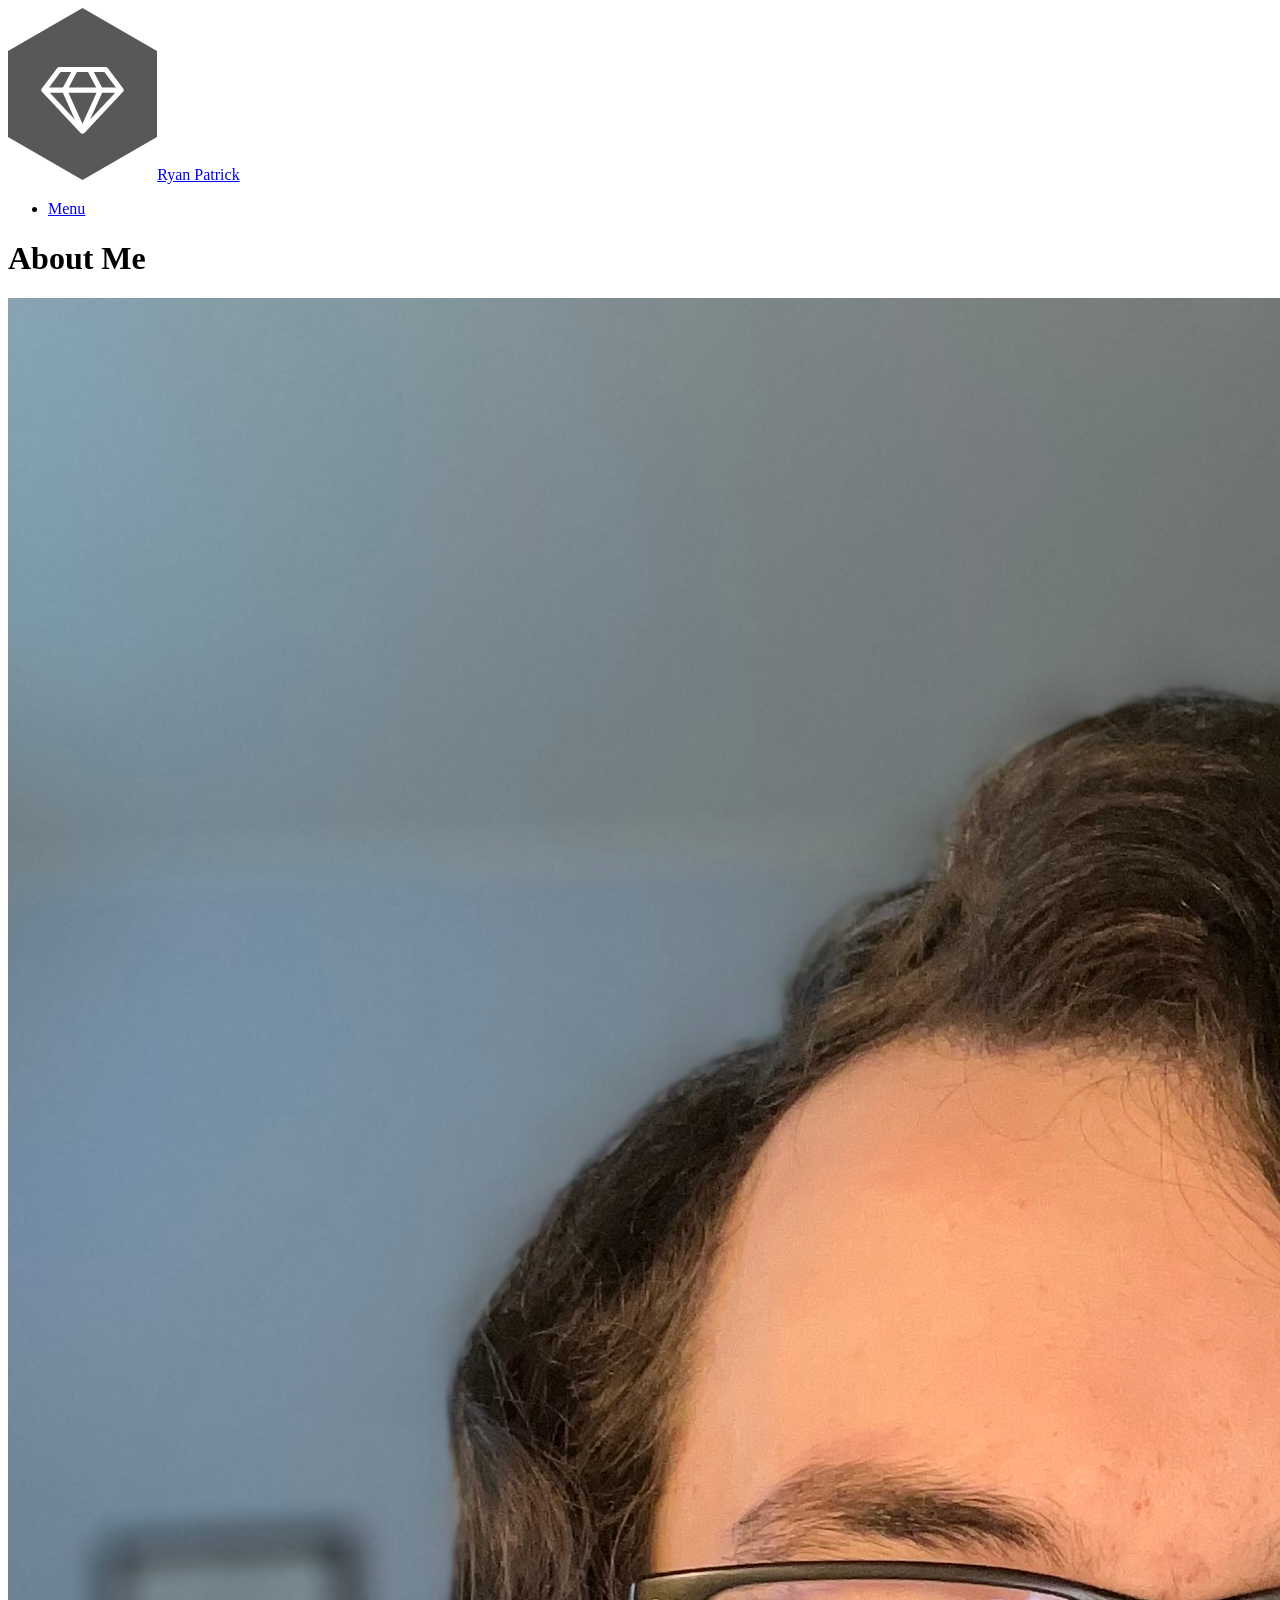
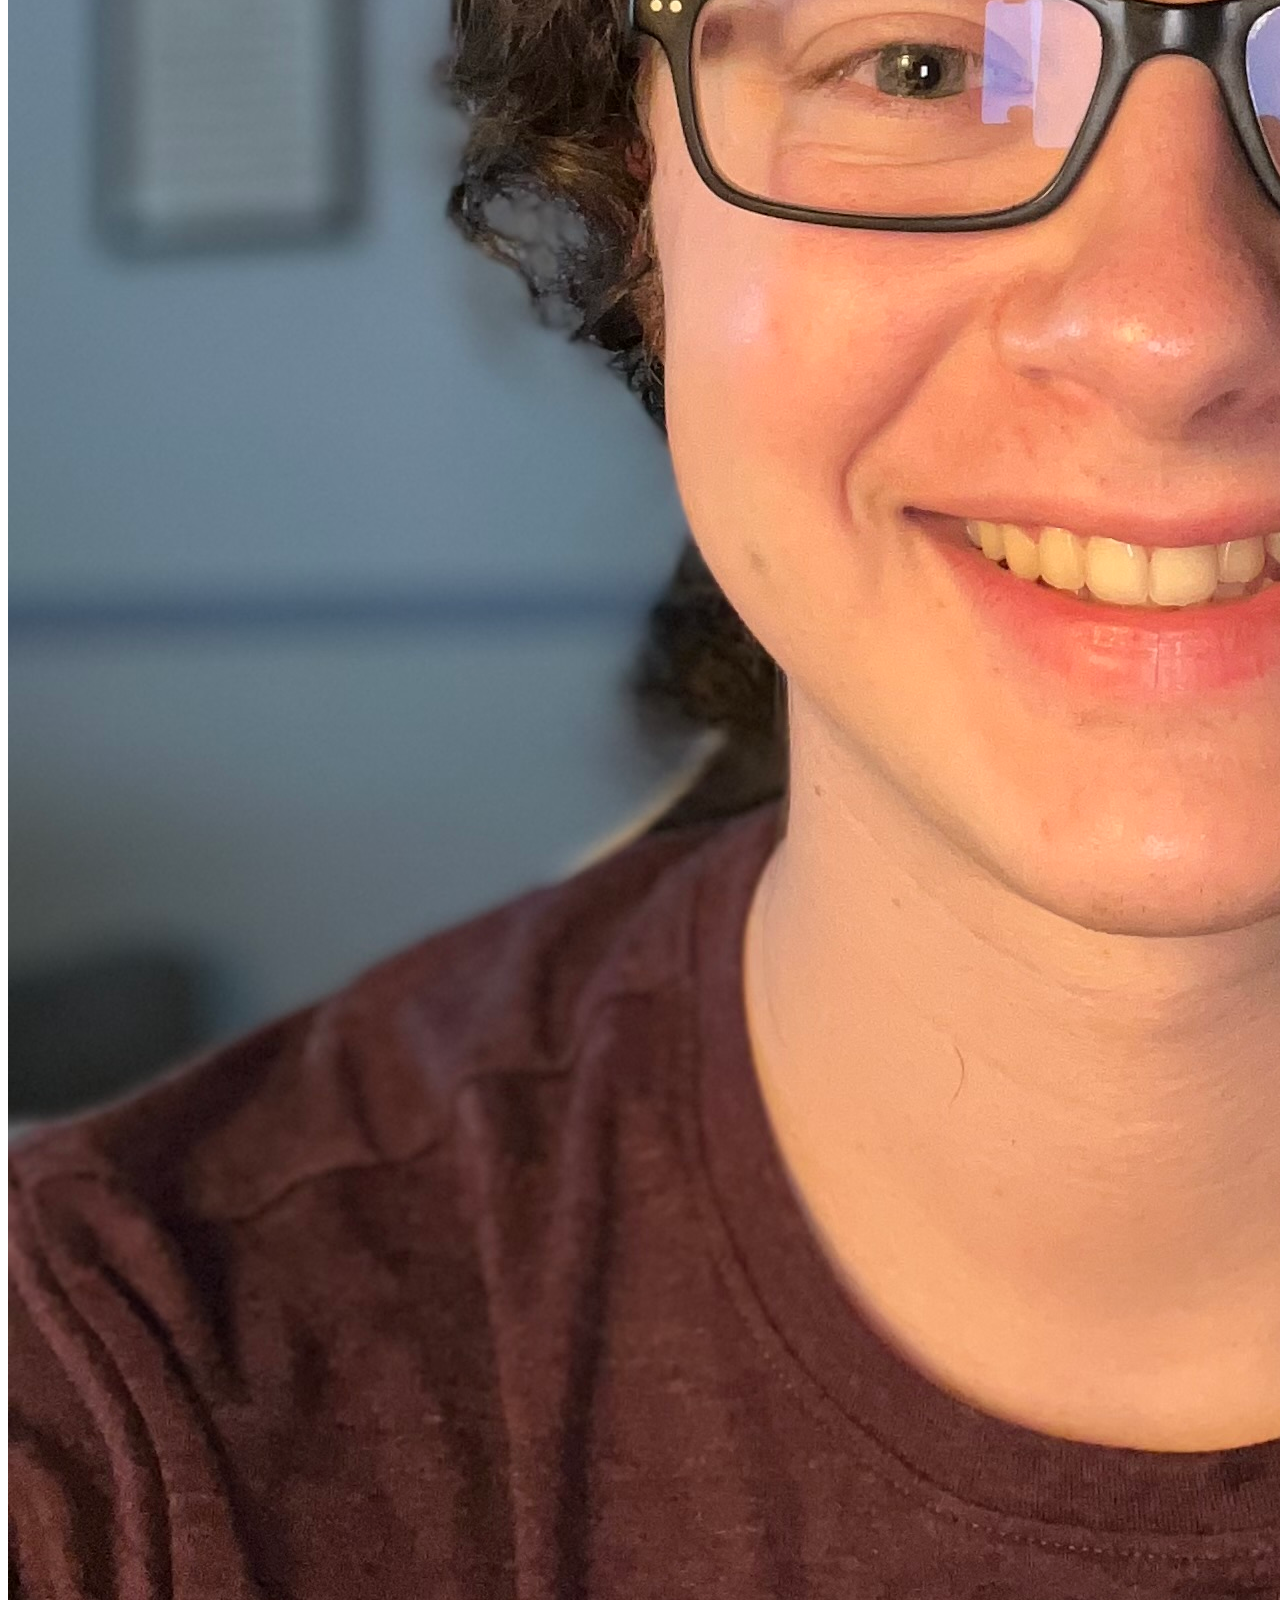
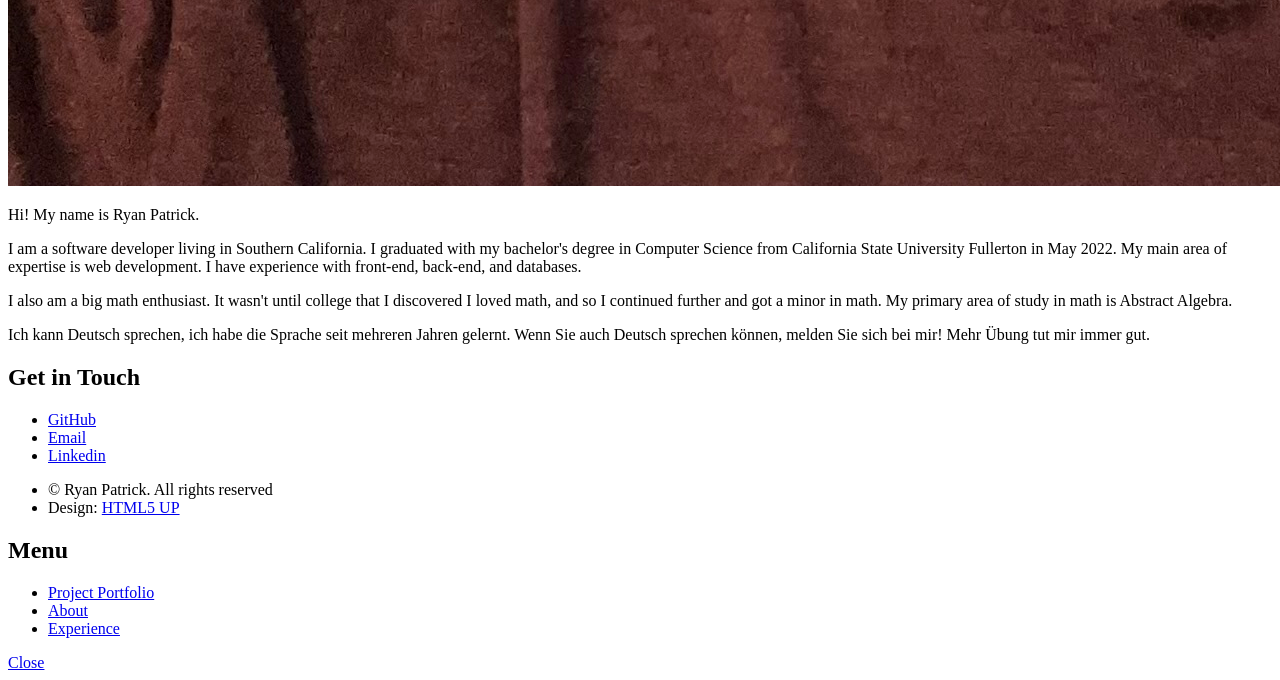
==== about.html @ 0bac7147 "Changed header and added about me and experience page." ====
<!DOCTYPE HTML>
<!--
	Phantom by HTML5 UP
	html5up.net | @ajlkn
	Free for personal and commercial use under the CCA 3.0 license (html5up.net/license)
-->
<html>
	<head>
		<title>About Section</title>
		<meta charset="utf-8" />
		<meta name="viewport" content="width=device-width, initial-scale=1, user-scalable=no" />
		<link rel="stylesheet" href="assets/css/main.css" />
		<noscript><link rel="stylesheet" href="assets/css/noscript.css" /></noscript>
	</head>
	<body class="is-preload">
		<!-- Wrapper -->
			<div id="wrapper">

				<!-- Header -->
					<header id="header">
						<div class="inner">

							<!-- Logo -->
								<a href="index.html" class="logo">
									<span class="symbol"><img src="images/logo.svg" alt="" /></span><span class="title">Ryan Patrick</span>
								</a>

							<!-- Nav -->
								<nav>
									<ul>
										<li><a href="#menu">Menu</a></li>
									</ul>
								</nav>

						</div>
					</header>

				<!-- Menu -->
                <nav id="menu">
                    <h2>Menu</h2>
                    <ul>
                        <li><a href="index.html">Project Portfolio</a></li>
                        <li><a href="about.html">About</a></li>
                        <li><a href="experience.html">Experience</a></li>
                    </ul>
                </nav>

				<!-- Main -->
					<div id="main">
						<div class="inner">
                            <h1>About Me</h1>
                            <span class="image left" style="width: 250px;"><img src="images/selfportrait.jpg" alt="" /></span>
                            <p>Hi! My name is Ryan Patrick.</p> 
                            <p>I am a software developer living in Southern California. I graduated with my bachelor's degree in Computer Science from California State University Fullerton in May 2022. 
                               My main area of expertise is web development. I have experience with front-end, back-end, and databases.
                            </p>
                            <p> 
                               I also am a big math enthusiast. It wasn't until college that I discovered I loved math, and so I continued further and got a minor in math.
                               My primary area of study in math is Abstract Algebra.
                            </p>
                            <p>
                                Ich kann Deutsch sprechen, ich habe die Sprache seit mehreren Jahren gelernt. Wenn Sie auch Deutsch sprechen können, melden Sie sich bei mir! Mehr Übung tut mir immer gut.
                            </p>
						</div>
					</div>

				<!-- Footer -->
					<footer id="footer">
						<div class="inner">
							<section>
								<h2>Get in Touch</h2>
								<ul class="icons">
									<li><a href="https://github.com/Rmoneygit" class="icon brands style2 fa-github"><span class="label">GitHub</span></a></li>
									<li><a href="mailto: ryanpatrick498@gmail.com" class="icon solid style2 fa-envelope"><span class="label">Email</span></a></li>
									<li><a href="https://www.linkedin.com/in/ryan-patrick-210254220/" class="icon brands style2 fa-linkedin"><span class="label">Linkedin</span></a></li>
								</ul>
							</section>
							<ul class="copyright">
								<li>&copy; Ryan Patrick. All rights reserved</li><li>Design: <a href="http://html5up.net">HTML5 UP</a></li>
							</ul>
						</div>
					</footer>

			</div>

		<!-- Scripts -->
			<script src="assets/js/jquery.min.js"></script>
			<script src="assets/js/browser.min.js"></script>
			<script src="assets/js/breakpoints.min.js"></script>
			<script src="assets/js/util.js"></script>
			<script src="assets/js/main.js"></script>

	</body>
</html>
---- assets/css/main.css ----
@import url(fontawesome-all.min.css);
@import url("https://fonts.googleapis.com/css?family=Source+Sans+Pro:300,700,900");

/*
	Phantom by HTML5 UP
	html5up.net | @ajlkn
	Free for personal and commercial use under the CCA 3.0 license (html5up.net/license)
*/

html, body, div, span, applet, object,
iframe, h1, h2, h3, h4, h5, h6, p, blockquote,
pre, a, abbr, acronym, address, big, cite,
code, del, dfn, em, img, ins, kbd, q, s, samp,
small, strike, strong, sub, sup, tt, var, b,
u, i, center, dl, dt, dd, ol, ul, li, fieldset,
form, label, legend, table, caption, tbody,
tfoot, thead, tr, th, td, article, aside,
canvas, details, embed, figure, figcaption,
footer, header, hgroup, menu, nav, output, ruby,
section, summary, time, mark, audio, video {
	margin: 0;
	padding: 0;
	border: 0;
	font-size: 100%;
	font: inherit;
	vertical-align: baseline;}

article, aside, details, figcaption, figure,
footer, header, hgroup, menu, nav, section {
	display: block;}

body {
	line-height: 1;
}

ol, ul {
	list-style: none;
}

blockquote, q {
	quotes: none;
}

	blockquote:before, blockquote:after, q:before, q:after {
		content: '';
		content: none;
	}

table {
	border-collapse: collapse;
	border-spacing: 0;
}

body {
	-webkit-text-size-adjust: none;
}

mark {
	background-color: transparent;
	color: inherit;
}

input::-moz-focus-inner {
	border: 0;
	padding: 0;
}

input, select, textarea {
	-moz-appearance: none;
	-webkit-appearance: none;
	-ms-appearance: none;
	appearance: none;
}

/* Basic */

	@-ms-viewport {
		width: device-width;
	}

	body {
		-ms-overflow-style: scrollbar;
	}

	@media screen and (max-width: 480px) {

		html, body {
			min-width: 320px;
		}

	}

	html {
		box-sizing: border-box;
	}

	*, *:before, *:after {
		box-sizing: inherit;
	}

	body {
		background: #ffffff;
	}

		body.is-preload *, body.is-preload *:before, body.is-preload *:after {
			-moz-animation: none !important;
			-webkit-animation: none !important;
			-ms-animation: none !important;
			animation: none !important;
			-moz-transition: none !important;
			-webkit-transition: none !important;
			-ms-transition: none !important;
			transition: none !important;
		}

/* Type */

	body, input, select, textarea {
		color: #585858;
		font-family: "Source Sans Pro", Helvetica, sans-serif;
		font-size: 16pt;
		font-weight: 300;
		line-height: 1.75;
	}

		@media screen and (max-width: 1680px) {

			body, input, select, textarea {
				font-size: 14pt;
			}

		}

		@media screen and (max-width: 1280px) {

			body, input, select, textarea {
				font-size: 12pt;
			}

		}

	a {
		-moz-transition: border-bottom-color 0.2s ease, color 0.2s ease;
		-webkit-transition: border-bottom-color 0.2s ease, color 0.2s ease;
		-ms-transition: border-bottom-color 0.2s ease, color 0.2s ease;
		transition: border-bottom-color 0.2s ease, color 0.2s ease;
		text-decoration: none;
		color: #585858;
		border-bottom: dotted 1px rgba(88, 88, 88, 0.5);
	}

		a:hover {
			border-bottom-color: transparent;
			color: #f2849e !important;
		}

	strong, b {
		font-weight: 900;
	}

	em, i {
		font-style: italic;
	}

	p {
		margin: 0 0 2em 0;
	}

	h1 {
		font-size: 2.75em;
		font-weight: 700;
		line-height: 1.3;
		margin: 0 0 1em 0;
		letter-spacing: -0.035em;
	}

		h1 a {
			color: inherit;
		}

		@media screen and (max-width: 736px) {

			h1 {
				font-size: 2em;
				margin: 0 0 1em 0;
			}

		}

		@media screen and (max-width: 360px) {

			h1 {
				font-size: 1.75em;
			}

		}

	h2, h3, h4, h5, h6 {
		font-weight: 900;
		line-height: 1.5;
		margin: 0 0 2em 0;
		text-transform: uppercase;
		letter-spacing: 0.35em;
	}

		h2 a, h3 a, h4 a, h5 a, h6 a {
			color: inherit;
		}

	h2 {
		font-size: 1.1em;
	}

	h3 {
		font-size: 1em;
	}

	h4 {
		font-size: 0.8em;
	}

	h5 {
		font-size: 0.8em;
	}

	h6 {
		font-size: 0.8em;
	}

	@media screen and (max-width: 980px) {

		h1 br, h2 br, h3 br, h4 br, h5 br, h6 br {
			display: none;
		}

	}

	@media screen and (max-width: 736px) {

		h2 {
			font-size: 1em;
		}

		h3 {
			font-size: 0.8em;
		}

	}

	sub {
		font-size: 0.8em;
		position: relative;
		top: 0.5em;
	}

	sup {
		font-size: 0.8em;
		position: relative;
		top: -0.5em;
	}

	blockquote {
		border-left: solid 4px #c9c9c9;
		font-style: italic;
		margin: 0 0 2em 0;
		padding: 0.5em 0 0.5em 2em;
	}

	code {
		background: rgba(144, 144, 144, 0.075);
		border-radius: 4px;
		border: solid 1px #c9c9c9;
		font-family: "Courier New", monospace;
		font-size: 0.9em;
		margin: 0 0.25em;
		padding: 0.25em 0.65em;
	}

	pre {
		-webkit-overflow-scrolling: touch;
		font-family: "Courier New", monospace;
		font-size: 0.9em;
		margin: 0 0 2em 0;
	}

		pre code {
			display: block;
			line-height: 1.75;
			padding: 1em 1.5em;
			overflow-x: auto;
		}

	hr {
		border: 0;
		border-bottom: solid 1px #c9c9c9;
		margin: 2em 0;
	}

		hr.major {
			margin: 3em 0;
		}

	.align-left {
		text-align: left;
	}

	.align-center {
		text-align: center;
	}

	.align-right {
		text-align: right;
	}

/* Row */

	.row {
		display: flex;
		flex-wrap: wrap;
		box-sizing: border-box;
		align-items: stretch;
	}

		.row > * {
			box-sizing: border-box;
		}

		.row.gtr-uniform > * > :last-child {
			margin-bottom: 0;
		}

		.row.aln-left {
			justify-content: flex-start;
		}

		.row.aln-center {
			justify-content: center;
		}

		.row.aln-right {
			justify-content: flex-end;
		}

		.row.aln-top {
			align-items: flex-start;
		}

		.row.aln-middle {
			align-items: center;
		}

		.row.aln-bottom {
			align-items: flex-end;
		}

		.row > .imp {
			order: -1;
		}

		.row > .col-1 {
			width: 8.33333%;
		}

		.row > .off-1 {
			margin-left: 8.33333%;
		}

		.row > .col-2 {
			width: 16.66667%;
		}

		.row > .off-2 {
			margin-left: 16.66667%;
		}

		.row > .col-3 {
			width: 25%;
		}

		.row > .off-3 {
			margin-left: 25%;
		}

		.row > .col-4 {
			width: 33.33333%;
		}

		.row > .off-4 {
			margin-left: 33.33333%;
		}

		.row > .col-5 {
			width: 41.66667%;
		}

		.row > .off-5 {
			margin-left: 41.66667%;
		}

		.row > .col-6 {
			width: 50%;
		}

		.row > .off-6 {
			margin-left: 50%;
		}

		.row > .col-7 {
			width: 58.33333%;
		}

		.row > .off-7 {
			margin-left: 58.33333%;
		}

		.row > .col-8 {
			width: 66.66667%;
		}

		.row > .off-8 {
			margin-left: 66.66667%;
		}

		.row > .col-9 {
			width: 75%;
		}

		.row > .off-9 {
			margin-left: 75%;
		}

		.row > .col-10 {
			width: 83.33333%;
		}

		.row > .off-10 {
			margin-left: 83.33333%;
		}

		.row > .col-11 {
			width: 91.66667%;
		}

		.row > .off-11 {
			margin-left: 91.66667%;
		}

		.row > .col-12 {
			width: 100%;
		}

		.row > .off-12 {
			margin-left: 100%;
		}

		.row.gtr-0 {
			margin-top: 0;
			margin-left: 0em;
		}

			.row.gtr-0 > * {
				padding: 0 0 0 0em;
			}

			.row.gtr-0.gtr-uniform {
				margin-top: 0em;
			}

				.row.gtr-0.gtr-uniform > * {
					padding-top: 0em;
				}

		.row.gtr-25 {
			margin-top: 0;
			margin-left: -0.5em;
		}

			.row.gtr-25 > * {
				padding: 0 0 0 0.5em;
			}

			.row.gtr-25.gtr-uniform {
				margin-top: -0.5em;
			}

				.row.gtr-25.gtr-uniform > * {
					padding-top: 0.5em;
				}

		.row.gtr-50 {
			margin-top: 0;
			margin-left: -1em;
		}

			.row.gtr-50 > * {
				padding: 0 0 0 1em;
			}

			.row.gtr-50.gtr-uniform {
				margin-top: -1em;
			}

				.row.gtr-50.gtr-uniform > * {
					padding-top: 1em;
				}

		.row {
			margin-top: 0;
			margin-left: -2em;
		}

			.row > * {
				padding: 0 0 0 2em;
			}

			.row.gtr-uniform {
				margin-top: -2em;
			}

				.row.gtr-uniform > * {
					padding-top: 2em;
				}

		.row.gtr-150 {
			margin-top: 0;
			margin-left: -3em;
		}

			.row.gtr-150 > * {
				padding: 0 0 0 3em;
			}

			.row.gtr-150.gtr-uniform {
				margin-top: -3em;
			}

				.row.gtr-150.gtr-uniform > * {
					padding-top: 3em;
				}

		.row.gtr-200 {
			margin-top: 0;
			margin-left: -4em;
		}

			.row.gtr-200 > * {
				padding: 0 0 0 4em;
			}

			.row.gtr-200.gtr-uniform {
				margin-top: -4em;
			}

				.row.gtr-200.gtr-uniform > * {
					padding-top: 4em;
				}

		@media screen and (max-width: 1680px) {

			.row {
				display: flex;
				flex-wrap: wrap;
				box-sizing: border-box;
				align-items: stretch;
			}

				.row > * {
					box-sizing: border-box;
				}

				.row.gtr-uniform > * > :last-child {
					margin-bottom: 0;
				}

				.row.aln-left {
					justify-content: flex-start;
				}

				.row.aln-center {
					justify-content: center;
				}

				.row.aln-right {
					justify-content: flex-end;
				}

				.row.aln-top {
					align-items: flex-start;
				}

				.row.aln-middle {
					align-items: center;
				}

				.row.aln-bottom {
					align-items: flex-end;
				}

				.row > .imp-xlarge {
					order: -1;
				}

				.row > .col-1-xlarge {
					width: 8.33333%;
				}

				.row > .off-1-xlarge {
					margin-left: 8.33333%;
				}

				.row > .col-2-xlarge {
					width: 16.66667%;
				}

				.row > .off-2-xlarge {
					margin-left: 16.66667%;
				}

				.row > .col-3-xlarge {
					width: 25%;
				}

				.row > .off-3-xlarge {
					margin-left: 25%;
				}

				.row > .col-4-xlarge {
					width: 33.33333%;
				}

				.row > .off-4-xlarge {
					margin-left: 33.33333%;
				}

				.row > .col-5-xlarge {
					width: 41.66667%;
				}

				.row > .off-5-xlarge {
					margin-left: 41.66667%;
				}

				.row > .col-6-xlarge {
					width: 50%;
				}

				.row > .off-6-xlarge {
					margin-left: 50%;
				}

				.row > .col-7-xlarge {
					width: 58.33333%;
				}

				.row > .off-7-xlarge {
					margin-left: 58.33333%;
				}

				.row > .col-8-xlarge {
					width: 66.66667%;
				}

				.row > .off-8-xlarge {
					margin-left: 66.66667%;
				}

				.row > .col-9-xlarge {
					width: 75%;
				}

				.row > .off-9-xlarge {
					margin-left: 75%;
				}

				.row > .col-10-xlarge {
					width: 83.33333%;
				}

				.row > .off-10-xlarge {
					margin-left: 83.33333%;
				}

				.row > .col-11-xlarge {
					width: 91.66667%;
				}

				.row > .off-11-xlarge {
					margin-left: 91.66667%;
				}

				.row > .col-12-xlarge {
					width: 100%;
				}

				.row > .off-12-xlarge {
					margin-left: 100%;
				}

				.row.gtr-0 {
					margin-top: 0;
					margin-left: 0em;
				}

					.row.gtr-0 > * {
						padding: 0 0 0 0em;
					}

					.row.gtr-0.gtr-uniform {
						margin-top: 0em;
					}

						.row.gtr-0.gtr-uniform > * {
							padding-top: 0em;
						}

				.row.gtr-25 {
					margin-top: 0;
					margin-left: -0.5em;
				}

					.row.gtr-25 > * {
						padding: 0 0 0 0.5em;
					}

					.row.gtr-25.gtr-uniform {
						margin-top: -0.5em;
					}

						.row.gtr-25.gtr-uniform > * {
							padding-top: 0.5em;
						}

				.row.gtr-50 {
					margin-top: 0;
					margin-left: -1em;
				}

					.row.gtr-50 > * {
						padding: 0 0 0 1em;
					}

					.row.gtr-50.gtr-uniform {
						margin-top: -1em;
					}

						.row.gtr-50.gtr-uniform > * {
							padding-top: 1em;
						}

				.row {
					margin-top: 0;
					margin-left: -2em;
				}

					.row > * {
						padding: 0 0 0 2em;
					}

					.row.gtr-uniform {
						margin-top: -2em;
					}

						.row.gtr-uniform > * {
							padding-top: 2em;
						}

				.row.gtr-150 {
					margin-top: 0;
					margin-left: -3em;
				}

					.row.gtr-150 > * {
						padding: 0 0 0 3em;
					}

					.row.gtr-150.gtr-uniform {
						margin-top: -3em;
					}

						.row.gtr-150.gtr-uniform > * {
							padding-top: 3em;
						}

				.row.gtr-200 {
					margin-top: 0;
					margin-left: -4em;
				}

					.row.gtr-200 > * {
						padding: 0 0 0 4em;
					}

					.row.gtr-200.gtr-uniform {
						margin-top: -4em;
					}

						.row.gtr-200.gtr-uniform > * {
							padding-top: 4em;
						}

		}

		@media screen and (max-width: 1280px) {

			.row {
				display: flex;
				flex-wrap: wrap;
				box-sizing: border-box;
				align-items: stretch;
			}

				.row > * {
					box-sizing: border-box;
				}

				.row.gtr-uniform > * > :last-child {
					margin-bottom: 0;
				}

				.row.aln-left {
					justify-content: flex-start;
				}

				.row.aln-center {
					justify-content: center;
				}

				.row.aln-right {
					justify-content: flex-end;
				}

				.row.aln-top {
					align-items: flex-start;
				}

				.row.aln-middle {
					align-items: center;
				}

				.row.aln-bottom {
					align-items: flex-end;
				}

				.row > .imp-large {
					order: -1;
				}

				.row > .col-1-large {
					width: 8.33333%;
				}

				.row > .off-1-large {
					margin-left: 8.33333%;
				}

				.row > .col-2-large {
					width: 16.66667%;
				}

				.row > .off-2-large {
					margin-left: 16.66667%;
				}

				.row > .col-3-large {
					width: 25%;
				}

				.row > .off-3-large {
					margin-left: 25%;
				}

				.row > .col-4-large {
					width: 33.33333%;
				}

				.row > .off-4-large {
					margin-left: 33.33333%;
				}

				.row > .col-5-large {
					width: 41.66667%;
				}

				.row > .off-5-large {
					margin-left: 41.66667%;
				}

				.row > .col-6-large {
					width: 50%;
				}

				.row > .off-6-large {
					margin-left: 50%;
				}

				.row > .col-7-large {
					width: 58.33333%;
				}

				.row > .off-7-large {
					margin-left: 58.33333%;
				}

				.row > .col-8-large {
					width: 66.66667%;
				}

				.row > .off-8-large {
					margin-left: 66.66667%;
				}

				.row > .col-9-large {
					width: 75%;
				}

				.row > .off-9-large {
					margin-left: 75%;
				}

				.row > .col-10-large {
					width: 83.33333%;
				}

				.row > .off-10-large {
					margin-left: 83.33333%;
				}

				.row > .col-11-large {
					width: 91.66667%;
				}

				.row > .off-11-large {
					margin-left: 91.66667%;
				}

				.row > .col-12-large {
					width: 100%;
				}

				.row > .off-12-large {
					margin-left: 100%;
				}

				.row.gtr-0 {
					margin-top: 0;
					margin-left: 0em;
				}

					.row.gtr-0 > * {
						padding: 0 0 0 0em;
					}

					.row.gtr-0.gtr-uniform {
						margin-top: 0em;
					}

						.row.gtr-0.gtr-uniform > * {
							padding-top: 0em;
						}

				.row.gtr-25 {
					margin-top: 0;
					margin-left: -0.5em;
				}

					.row.gtr-25 > * {
						padding: 0 0 0 0.5em;
					}

					.row.gtr-25.gtr-uniform {
						margin-top: -0.5em;
					}

						.row.gtr-25.gtr-uniform > * {
							padding-top: 0.5em;
						}

				.row.gtr-50 {
					margin-top: 0;
					margin-left: -1em;
				}

					.row.gtr-50 > * {
						padding: 0 0 0 1em;
					}

					.row.gtr-50.gtr-uniform {
						margin-top: -1em;
					}

						.row.gtr-50.gtr-uniform > * {
							padding-top: 1em;
						}

				.row {
					margin-top: 0;
					margin-left: -2em;
				}

					.row > * {
						padding: 0 0 0 2em;
					}

					.row.gtr-uniform {
						margin-top: -2em;
					}

						.row.gtr-uniform > * {
							padding-top: 2em;
						}

				.row.gtr-150 {
					margin-top: 0;
					margin-left: -3em;
				}

					.row.gtr-150 > * {
						padding: 0 0 0 3em;
					}

					.row.gtr-150.gtr-uniform {
						margin-top: -3em;
					}

						.row.gtr-150.gtr-uniform > * {
							padding-top: 3em;
						}

				.row.gtr-200 {
					margin-top: 0;
					margin-left: -4em;
				}

					.row.gtr-200 > * {
						padding: 0 0 0 4em;
					}

					.row.gtr-200.gtr-uniform {
						margin-top: -4em;
					}

						.row.gtr-200.gtr-uniform > * {
							padding-top: 4em;
						}

		}

		@media screen and (max-width: 980px) {

			.row {
				display: flex;
				flex-wrap: wrap;
				box-sizing: border-box;
				align-items: stretch;
			}

				.row > * {
					box-sizing: border-box;
				}

				.row.gtr-uniform > * > :last-child {
					margin-bottom: 0;
				}

				.row.aln-left {
					justify-content: flex-start;
				}

				.row.aln-center {
					justify-content: center;
				}

				.row.aln-right {
					justify-content: flex-end;
				}

				.row.aln-top {
					align-items: flex-start;
				}

				.row.aln-middle {
					align-items: center;
				}

				.row.aln-bottom {
					align-items: flex-end;
				}

				.row > .imp-medium {
					order: -1;
				}

				.row > .col-1-medium {
					width: 8.33333%;
				}

				.row > .off-1-medium {
					margin-left: 8.33333%;
				}

				.row > .col-2-medium {
					width: 16.66667%;
				}

				.row > .off-2-medium {
					margin-left: 16.66667%;
				}

				.row > .col-3-medium {
					width: 25%;
				}

				.row > .off-3-medium {
					margin-left: 25%;
				}

				.row > .col-4-medium {
					width: 33.33333%;
				}

				.row > .off-4-medium {
					margin-left: 33.33333%;
				}

				.row > .col-5-medium {
					width: 41.66667%;
				}

				.row > .off-5-medium {
					margin-left: 41.66667%;
				}

				.row > .col-6-medium {
					width: 50%;
				}

				.row > .off-6-medium {
					margin-left: 50%;
				}

				.row > .col-7-medium {
					width: 58.33333%;
				}

				.row > .off-7-medium {
					margin-left: 58.33333%;
				}

				.row > .col-8-medium {
					width: 66.66667%;
				}

				.row > .off-8-medium {
					margin-left: 66.66667%;
				}

				.row > .col-9-medium {
					width: 75%;
				}

				.row > .off-9-medium {
					margin-left: 75%;
				}

				.row > .col-10-medium {
					width: 83.33333%;
				}

				.row > .off-10-medium {
					margin-left: 83.33333%;
				}

				.row > .col-11-medium {
					width: 91.66667%;
				}

				.row > .off-11-medium {
					margin-left: 91.66667%;
				}

				.row > .col-12-medium {
					width: 100%;
				}

				.row > .off-12-medium {
					margin-left: 100%;
				}

				.row.gtr-0 {
					margin-top: 0;
					margin-left: 0em;
				}

					.row.gtr-0 > * {
						padding: 0 0 0 0em;
					}

					.row.gtr-0.gtr-uniform {
						margin-top: 0em;
					}

						.row.gtr-0.gtr-uniform > * {
							padding-top: 0em;
						}

				.row.gtr-25 {
					margin-top: 0;
					margin-left: -0.375em;
				}

					.row.gtr-25 > * {
						padding: 0 0 0 0.375em;
					}

					.row.gtr-25.gtr-uniform {
						margin-top: -0.375em;
					}

						.row.gtr-25.gtr-uniform > * {
							padding-top: 0.375em;
						}

				.row.gtr-50 {
					margin-top: 0;
					margin-left: -0.75em;
				}

					.row.gtr-50 > * {
						padding: 0 0 0 0.75em;
					}

					.row.gtr-50.gtr-uniform {
						margin-top: -0.75em;
					}

						.row.gtr-50.gtr-uniform > * {
							padding-top: 0.75em;
						}

				.row {
					margin-top: 0;
					margin-left: -1.5em;
				}

					.row > * {
						padding: 0 0 0 1.5em;
					}

					.row.gtr-uniform {
						margin-top: -1.5em;
					}

						.row.gtr-uniform > * {
							padding-top: 1.5em;
						}

				.row.gtr-150 {
					margin-top: 0;
					margin-left: -2.25em;
				}

					.row.gtr-150 > * {
						padding: 0 0 0 2.25em;
					}

					.row.gtr-150.gtr-uniform {
						margin-top: -2.25em;
					}

						.row.gtr-150.gtr-uniform > * {
							padding-top: 2.25em;
						}

				.row.gtr-200 {
					margin-top: 0;
					margin-left: -3em;
				}

					.row.gtr-200 > * {
						padding: 0 0 0 3em;
					}

					.row.gtr-200.gtr-uniform {
						margin-top: -3em;
					}

						.row.gtr-200.gtr-uniform > * {
							padding-top: 3em;
						}

		}

		@media screen and (max-width: 736px) {

			.row {
				display: flex;
				flex-wrap: wrap;
				box-sizing: border-box;
				align-items: stretch;
			}

				.row > * {
					box-sizing: border-box;
				}

				.row.gtr-uniform > * > :last-child {
					margin-bottom: 0;
				}

				.row.aln-left {
					justify-content: flex-start;
				}

				.row.aln-center {
					justify-content: center;
				}

				.row.aln-right {
					justify-content: flex-end;
				}

				.row.aln-top {
					align-items: flex-start;
				}

				.row.aln-middle {
					align-items: center;
				}

				.row.aln-bottom {
					align-items: flex-end;
				}

				.row > .imp-small {
					order: -1;
				}

				.row > .col-1-small {
					width: 8.33333%;
				}

				.row > .off-1-small {
					margin-left: 8.33333%;
				}

				.row > .col-2-small {
					width: 16.66667%;
				}

				.row > .off-2-small {
					margin-left: 16.66667%;
				}

				.row > .col-3-small {
					width: 25%;
				}

				.row > .off-3-small {
					margin-left: 25%;
				}

				.row > .col-4-small {
					width: 33.33333%;
				}

				.row > .off-4-small {
					margin-left: 33.33333%;
				}

				.row > .col-5-small {
					width: 41.66667%;
				}

				.row > .off-5-small {
					margin-left: 41.66667%;
				}

				.row > .col-6-small {
					width: 50%;
				}

				.row > .off-6-small {
					margin-left: 50%;
				}

				.row > .col-7-small {
					width: 58.33333%;
				}

				.row > .off-7-small {
					margin-left: 58.33333%;
				}

				.row > .col-8-small {
					width: 66.66667%;
				}

				.row > .off-8-small {
					margin-left: 66.66667%;
				}

				.row > .col-9-small {
					width: 75%;
				}

				.row > .off-9-small {
					margin-left: 75%;
				}

				.row > .col-10-small {
					width: 83.33333%;
				}

				.row > .off-10-small {
					margin-left: 83.33333%;
				}

				.row > .col-11-small {
					width: 91.66667%;
				}

				.row > .off-11-small {
					margin-left: 91.66667%;
				}

				.row > .col-12-small {
					width: 100%;
				}

				.row > .off-12-small {
					margin-left: 100%;
				}

				.row.gtr-0 {
					margin-top: 0;
					margin-left: 0em;
				}

					.row.gtr-0 > * {
						padding: 0 0 0 0em;
					}

					.row.gtr-0.gtr-uniform {
						margin-top: 0em;
					}

						.row.gtr-0.gtr-uniform > * {
							padding-top: 0em;
						}

				.row.gtr-25 {
					margin-top: 0;
					margin-left: -0.25em;
				}

					.row.gtr-25 > * {
						padding: 0 0 0 0.25em;
					}

					.row.gtr-25.gtr-uniform {
						margin-top: -0.25em;
					}

						.row.gtr-25.gtr-uniform > * {
							padding-top: 0.25em;
						}

				.row.gtr-50 {
					margin-top: 0;
					margin-left: -0.5em;
				}

					.row.gtr-50 > * {
						padding: 0 0 0 0.5em;
					}

					.row.gtr-50.gtr-uniform {
						margin-top: -0.5em;
					}

						.row.gtr-50.gtr-uniform > * {
							padding-top: 0.5em;
						}

				.row {
					margin-top: 0;
					margin-left: -1em;
				}

					.row > * {
						padding: 0 0 0 1em;
					}

					.row.gtr-uniform {
						margin-top: -1em;
					}

						.row.gtr-uniform > * {
							padding-top: 1em;
						}

				.row.gtr-150 {
					margin-top: 0;
					margin-left: -1.5em;
				}

					.row.gtr-150 > * {
						padding: 0 0 0 1.5em;
					}

					.row.gtr-150.gtr-uniform {
						margin-top: -1.5em;
					}

						.row.gtr-150.gtr-uniform > * {
							padding-top: 1.5em;
						}

				.row.gtr-200 {
					margin-top: 0;
					margin-left: -2em;
				}

					.row.gtr-200 > * {
						padding: 0 0 0 2em;
					}

					.row.gtr-200.gtr-uniform {
						margin-top: -2em;
					}

						.row.gtr-200.gtr-uniform > * {
							padding-top: 2em;
						}

		}

		@media screen and (max-width: 480px) {

			.row {
				display: flex;
				flex-wrap: wrap;
				box-sizing: border-box;
				align-items: stretch;
			}

				.row > * {
					box-sizing: border-box;
				}

				.row.gtr-uniform > * > :last-child {
					margin-bottom: 0;
				}

				.row.aln-left {
					justify-content: flex-start;
				}

				.row.aln-center {
					justify-content: center;
				}

				.row.aln-right {
					justify-content: flex-end;
				}

				.row.aln-top {
					align-items: flex-start;
				}

				.row.aln-middle {
					align-items: center;
				}

				.row.aln-bottom {
					align-items: flex-end;
				}

				.row > .imp-xsmall {
					order: -1;
				}

				.row > .col-1-xsmall {
					width: 8.33333%;
				}

				.row > .off-1-xsmall {
					margin-left: 8.33333%;
				}

				.row > .col-2-xsmall {
					width: 16.66667%;
				}

				.row > .off-2-xsmall {
					margin-left: 16.66667%;
				}

				.row > .col-3-xsmall {
					width: 25%;
				}

				.row > .off-3-xsmall {
					margin-left: 25%;
				}

				.row > .col-4-xsmall {
					width: 33.33333%;
				}

				.row > .off-4-xsmall {
					margin-left: 33.33333%;
				}

				.row > .col-5-xsmall {
					width: 41.66667%;
				}

				.row > .off-5-xsmall {
					margin-left: 41.66667%;
				}

				.row > .col-6-xsmall {
					width: 50%;
				}

				.row > .off-6-xsmall {
					margin-left: 50%;
				}

				.row > .col-7-xsmall {
					width: 58.33333%;
				}

				.row > .off-7-xsmall {
					margin-left: 58.33333%;
				}

				.row > .col-8-xsmall {
					width: 66.66667%;
				}

				.row > .off-8-xsmall {
					margin-left: 66.66667%;
				}

				.row > .col-9-xsmall {
					width: 75%;
				}

				.row > .off-9-xsmall {
					margin-left: 75%;
				}

				.row > .col-10-xsmall {
					width: 83.33333%;
				}

				.row > .off-10-xsmall {
					margin-left: 83.33333%;
				}

				.row > .col-11-xsmall {
					width: 91.66667%;
				}

				.row > .off-11-xsmall {
					margin-left: 91.66667%;
				}

				.row > .col-12-xsmall {
					width: 100%;
				}

				.row > .off-12-xsmall {
					margin-left: 100%;
				}

				.row.gtr-0 {
					margin-top: 0;
					margin-left: 0em;
				}

					.row.gtr-0 > * {
						padding: 0 0 0 0em;
					}

					.row.gtr-0.gtr-uniform {
						margin-top: 0em;
					}

						.row.gtr-0.gtr-uniform > * {
							padding-top: 0em;
						}

				.row.gtr-25 {
					margin-top: 0;
					margin-left: -0.25em;
				}

					.row.gtr-25 > * {
						padding: 0 0 0 0.25em;
					}

					.row.gtr-25.gtr-uniform {
						margin-top: -0.25em;
					}

						.row.gtr-25.gtr-uniform > * {
							padding-top: 0.25em;
						}

				.row.gtr-50 {
					margin-top: 0;
					margin-left: -0.5em;
				}

					.row.gtr-50 > * {
						padding: 0 0 0 0.5em;
					}

					.row.gtr-50.gtr-uniform {
						margin-top: -0.5em;
					}

						.row.gtr-50.gtr-uniform > * {
							padding-top: 0.5em;
						}

				.row {
					margin-top: 0;
					margin-left: -1em;
				}

					.row > * {
						padding: 0 0 0 1em;
					}

					.row.gtr-uniform {
						margin-top: -1em;
					}

						.row.gtr-uniform > * {
							padding-top: 1em;
						}

				.row.gtr-150 {
					margin-top: 0;
					margin-left: -1.5em;
				}

					.row.gtr-150 > * {
						padding: 0 0 0 1.5em;
					}

					.row.gtr-150.gtr-uniform {
						margin-top: -1.5em;
					}

						.row.gtr-150.gtr-uniform > * {
							padding-top: 1.5em;
						}

				.row.gtr-200 {
					margin-top: 0;
					margin-left: -2em;
				}

					.row.gtr-200 > * {
						padding: 0 0 0 2em;
					}

					.row.gtr-200.gtr-uniform {
						margin-top: -2em;
					}

						.row.gtr-200.gtr-uniform > * {
							padding-top: 2em;
						}

		}

/* Section/Article */

	section.special, article.special {
		text-align: center;
	}

	header p {
		margin-top: -1em;
	}

	@media screen and (max-width: 736px) {

		header p {
			margin-top: 0;
		}

	}

/* Icon */

	.icon {
		text-decoration: none;
		border-bottom: none;
		position: relative;
	}

		.icon:before {
			-moz-osx-font-smoothing: grayscale;
			-webkit-font-smoothing: antialiased;
			display: inline-block;
			font-style: normal;
			font-variant: normal;
			text-rendering: auto;
			line-height: 1;
			text-transform: none !important;
			font-family: 'Font Awesome 5 Free';
			font-weight: 400;
		}

		.icon > .label {
			display: none;
		}

		.icon:before {
			line-height: inherit;
		}

		.icon.solid:before {
			font-weight: 900;
		}

		.icon.brands:before {
			font-family: 'Font Awesome 5 Brands';
		}

		.icon.style2 {
			-moz-transition: background-color 0.2s ease-in-out, color 0.2s ease-in-out, border-color 0.2s ease-in-out;
			-webkit-transition: background-color 0.2s ease-in-out, color 0.2s ease-in-out, border-color 0.2s ease-in-out;
			-ms-transition: background-color 0.2s ease-in-out, color 0.2s ease-in-out, border-color 0.2s ease-in-out;
			transition: background-color 0.2s ease-in-out, color 0.2s ease-in-out, border-color 0.2s ease-in-out;
			background-color: transparent;
			border: solid 1px #c9c9c9;
			border-radius: 4px;
			width: 2.65em;
			height: 2.65em;
			display: inline-block;
			text-align: center;
			line-height: 2.65em;
			color: inherit;
		}

			.icon.style2:before {
				font-size: 1.1em;
			}

			.icon.style2:hover {
				color: #f2849e;
				border-color: #f2849e;
			}

			.icon.style2:active {
				background-color: rgba(242, 132, 158, 0.1);
			}

/* List */

	ol {
		list-style: decimal;
		margin: 0 0 2em 0;
		padding-left: 1.25em;
	}

		ol li {
			padding-left: 0.25em;
		}

	ul {
		list-style: disc;
		margin: 0 0 2em 0;
		padding-left: 1em;
	}

		ul li {
			padding-left: 0.5em;
		}

		ul.alt {
			list-style: none;
			padding-left: 0;
		}

			ul.alt li {
				border-top: solid 1px #c9c9c9;
				padding: 0.5em 0;
			}

				ul.alt li:first-child {
					border-top: 0;
					padding-top: 0;
				}

	dl {
		margin: 0 0 2em 0;
	}

		dl dt {
			display: block;
			font-weight: 900;
			margin: 0 0 1em 0;
		}

		dl dd {
			margin-left: 2em;
		}

/* Actions */

	ul.actions {
		display: -moz-flex;
		display: -webkit-flex;
		display: -ms-flex;
		display: flex;
		cursor: default;
		list-style: none;
		margin-left: -1em;
		padding-left: 0;
	}

		ul.actions li {
			padding: 0 0 0 1em;
			vertical-align: middle;
		}

		ul.actions.special {
			-moz-justify-content: center;
			-webkit-justify-content: center;
			-ms-justify-content: center;
			justify-content: center;
			width: 100%;
			margin-left: 0;
		}

			ul.actions.special li:first-child {
				padding-left: 0;
			}

		ul.actions.stacked {
			-moz-flex-direction: column;
			-webkit-flex-direction: column;
			-ms-flex-direction: column;
			flex-direction: column;
			margin-left: 0;
		}

			ul.actions.stacked li {
				padding: 1.3em 0 0 0;
			}

				ul.actions.stacked li:first-child {
					padding-top: 0;
				}

		ul.actions.fit {
			width: calc(100% + 1em);
		}

			ul.actions.fit li {
				-moz-flex-grow: 1;
				-webkit-flex-grow: 1;
				-ms-flex-grow: 1;
				flex-grow: 1;
				-moz-flex-shrink: 1;
				-webkit-flex-shrink: 1;
				-ms-flex-shrink: 1;
				flex-shrink: 1;
				width: 100%;
			}

				ul.actions.fit li > * {
					width: 100%;
				}

			ul.actions.fit.stacked {
				width: 100%;
			}

		@media screen and (max-width: 480px) {

			ul.actions:not(.fixed) {
				-moz-flex-direction: column;
				-webkit-flex-direction: column;
				-ms-flex-direction: column;
				flex-direction: column;
				margin-left: 0;
				width: 100% !important;
			}

				ul.actions:not(.fixed) li {
					-moz-flex-grow: 1;
					-webkit-flex-grow: 1;
					-ms-flex-grow: 1;
					flex-grow: 1;
					-moz-flex-shrink: 1;
					-webkit-flex-shrink: 1;
					-ms-flex-shrink: 1;
					flex-shrink: 1;
					padding: 1em 0 0 0;
					text-align: center;
					width: 100%;
				}

					ul.actions:not(.fixed) li > * {
						width: 100%;
					}

					ul.actions:not(.fixed) li:first-child {
						padding-top: 0;
					}

					ul.actions:not(.fixed) li input[type="submit"],
					ul.actions:not(.fixed) li input[type="reset"],
					ul.actions:not(.fixed) li input[type="button"],
					ul.actions:not(.fixed) li button,
					ul.actions:not(.fixed) li .button {
						width: 100%;
					}

						ul.actions:not(.fixed) li input[type="submit"].icon:before,
						ul.actions:not(.fixed) li input[type="reset"].icon:before,
						ul.actions:not(.fixed) li input[type="button"].icon:before,
						ul.actions:not(.fixed) li button.icon:before,
						ul.actions:not(.fixed) li .button.icon:before {
							margin-left: -0.5rem;
						}

		}

/* Icons */

	ul.icons {
		cursor: default;
		list-style: none;
		padding-left: 0;
		margin: -1em 0 2em -1em;
	}

		ul.icons li {
			display: inline-block;
			padding: 1em 0 0 1em;
		}

/* Form */

	form {
		margin: 0 0 2em 0;
		overflow-x: hidden;
	}

		form > :last-child {
			margin-bottom: 0;
		}

		form > .fields {
			display: -moz-flex;
			display: -webkit-flex;
			display: -ms-flex;
			display: flex;
			-moz-flex-wrap: wrap;
			-webkit-flex-wrap: wrap;
			-ms-flex-wrap: wrap;
			flex-wrap: wrap;
			width: calc(100% + 3em);
			margin: -1.5em 0 2em -1.5em;
		}

			form > .fields > .field {
				-moz-flex-grow: 0;
				-webkit-flex-grow: 0;
				-ms-flex-grow: 0;
				flex-grow: 0;
				-moz-flex-shrink: 0;
				-webkit-flex-shrink: 0;
				-ms-flex-shrink: 0;
				flex-shrink: 0;
				padding: 1.5em 0 0 1.5em;
				width: calc(100% - 1.5em);
			}

				form > .fields > .field.half {
					width: calc(50% - 0.75em);
				}

				form > .fields > .field.third {
					width: calc(100%/3 - 0.5em);
				}

				form > .fields > .field.quarter {
					width: calc(25% - 0.375em);
				}

		@media screen and (max-width: 480px) {

			form > .fields {
				width: calc(100% + 3em);
				margin: -1.5em 0 2em -1.5em;
			}

				form > .fields > .field {
					padding: 1.5em 0 0 1.5em;
					width: calc(100% - 1.5em);
				}

					form > .fields > .field.half {
						width: calc(100% - 1.5em);
					}

					form > .fields > .field.third {
						width: calc(100% - 1.5em);
					}

					form > .fields > .field.quarter {
						width: calc(100% - 1.5em);
					}

		}

	label {
		display: block;
		font-size: 0.9em;
		font-weight: 900;
		margin: 0 0 1em 0;
	}

	input[type="text"],
	input[type="password"],
	input[type="email"],
	input[type="tel"],
	select,
	textarea {
		-moz-appearance: none;
		-webkit-appearance: none;
		-ms-appearance: none;
		appearance: none;
		background-color: transparent;
		border: none;
		border-radius: 0;
		border-bottom: solid 1px #c9c9c9;
		color: inherit;
		display: block;
		outline: 0;
		padding: 0;
		text-decoration: none;
		width: 100%;
	}

		input[type="text"]:invalid,
		input[type="password"]:invalid,
		input[type="email"]:invalid,
		input[type="tel"]:invalid,
		select:invalid,
		textarea:invalid {
			box-shadow: none;
		}

		input[type="text"]:focus,
		input[type="password"]:focus,
		input[type="email"]:focus,
		input[type="tel"]:focus,
		select:focus,
		textarea:focus {
			border-bottom-color: #f2849e;
			box-shadow: inset 0 -1px 0 0 #f2849e;
		}

	select {
		background-image: url("data:image/svg+xml;charset=utf8,%3Csvg xmlns='http://www.w3.org/2000/svg' width='40' height='40' preserveAspectRatio='none' viewBox='0 0 40 40'%3E%3Cpath d='M9.4,12.3l10.4,10.4l10.4-10.4c0.2-0.2,0.5-0.4,0.9-0.4c0.3,0,0.6,0.1,0.9,0.4l3.3,3.3c0.2,0.2,0.4,0.5,0.4,0.9 c0,0.4-0.1,0.6-0.4,0.9L20.7,31.9c-0.2,0.2-0.5,0.4-0.9,0.4c-0.3,0-0.6-0.1-0.9-0.4L4.3,17.3c-0.2-0.2-0.4-0.5-0.4-0.9 c0-0.4,0.1-0.6,0.4-0.9l3.3-3.3c0.2-0.2,0.5-0.4,0.9-0.4S9.1,12.1,9.4,12.3z' fill='%23c9c9c9' /%3E%3C/svg%3E");
		background-size: 1.25rem;
		background-repeat: no-repeat;
		background-position: calc(100% - 1rem) center;
		height: 3em;
		padding-right: 3em;
		text-overflow: ellipsis;
	}

		select option {
			background: #ffffff;
		}

		select:focus::-ms-value {
			background-color: transparent;
		}

		select::-ms-expand {
			display: none;
		}

	input[type="text"],
	input[type="password"],
	input[type="email"],
	select {
		height: 3em;
	}

	textarea {
		padding: 0;
		min-height: 3.75em;
	}

	input[type="checkbox"],
	input[type="radio"] {
		-moz-appearance: none;
		-webkit-appearance: none;
		-ms-appearance: none;
		appearance: none;
		display: block;
		float: left;
		margin-right: -2em;
		opacity: 0;
		width: 1em;
		z-index: -1;
	}

		input[type="checkbox"] + label,
		input[type="radio"] + label {
			text-decoration: none;
			color: #585858;
			cursor: pointer;
			display: inline-block;
			font-size: 1em;
			font-weight: 300;
			padding-left: 2.55em;
			padding-right: 0.75em;
			position: relative;
		}

			input[type="checkbox"] + label:before,
			input[type="radio"] + label:before {
				-moz-osx-font-smoothing: grayscale;
				-webkit-font-smoothing: antialiased;
				display: inline-block;
				font-style: normal;
				font-variant: normal;
				text-rendering: auto;
				line-height: 1;
				text-transform: none !important;
				font-family: 'Font Awesome 5 Free';
				font-weight: 900;
			}

			input[type="checkbox"] + label:before,
			input[type="radio"] + label:before {
				border-radius: 4px;
				border: solid 1px #c9c9c9;
				content: '';
				display: inline-block;
				font-size: 0.8em;
				height: 2.25em;
				left: 0;
				line-height: 2.25em;
				position: absolute;
				text-align: center;
				top: 0;
				width: 2.25em;
			}

		input[type="checkbox"]:checked + label:before,
		input[type="radio"]:checked + label:before {
			background: #585858;
			border-color: #585858;
			color: #ffffff;
			content: '\f00c';
		}

		input[type="checkbox"]:focus + label:before,
		input[type="radio"]:focus + label:before {
			border-color: #f2849e;
			box-shadow: 0 0 0 1px #f2849e;
		}

	input[type="checkbox"] + label:before {
		border-radius: 4px;
	}

	input[type="radio"] + label:before {
		border-radius: 100%;
	}

/* Box */

	.box {
		border-radius: 4px;
		border: solid 1px #c9c9c9;
		margin-bottom: 2em;
		padding: 1.5em;
	}

		.box > :last-child,
		.box > :last-child > :last-child,
		.box > :last-child > :last-child > :last-child {
			margin-bottom: 0;
		}

		.box.alt {
			border: 0;
			border-radius: 0;
			padding: 0;
		}

/* Image */

	.image {
		border-radius: 4px;
		border: 0;
		display: inline-block;
		position: relative;
	}

		.image img {
			border-radius: 4px;
			display: block;
		}

		.image.left, .image.right {
			max-width: 40%;
		}

			.image.left img, .image.right img {
				width: 100%;
			}

		.image.left {
			float: left;
			padding: 0 1.5em 1em 0;
			top: 0.25em;
		}

		.image.right {
			float: right;
			padding: 0 0 1em 1.5em;
			top: 0.25em;
		}

		.image.fit {
			display: block;
			margin: 0 0 2em 0;
			width: 100%;
		}

			.image.fit img {
				width: 100%;
			}

		.image.main {
			display: block;
			margin: 0 0 3em 0;
			width: 100%;
		}

			.image.main img {
				width: 100%;
			}

			@media screen and (max-width: 736px) {

				.image.main {
					margin: 0 0 2em 0;
				}

			}

/* Table */

	.table-wrapper {
		-webkit-overflow-scrolling: touch;
		overflow-x: auto;
	}

	table {
		margin: 0 0 2em 0;
		width: 100%;
	}

		table tbody tr {
			border: solid 1px #c9c9c9;
			border-left: 0;
			border-right: 0;
		}

			table tbody tr:nth-child(2n + 1) {
				background-color: rgba(144, 144, 144, 0.075);
			}

		table td {
			padding: 0.75em 0.75em;
		}

		table th {
			font-size: 0.9em;
			font-weight: 900;
			padding: 0 0.75em 0.75em 0.75em;
			text-align: left;
		}

		table thead {
			border-bottom: solid 2px #c9c9c9;
		}

		table tfoot {
			border-top: solid 2px #c9c9c9;
		}

		table.alt {
			border-collapse: separate;
		}

			table.alt tbody tr td {
				border: solid 1px #c9c9c9;
				border-left-width: 0;
				border-top-width: 0;
			}

				table.alt tbody tr td:first-child {
					border-left-width: 1px;
				}

			table.alt tbody tr:first-child td {
				border-top-width: 1px;
			}

			table.alt thead {
				border-bottom: 0;
			}

			table.alt tfoot {
				border-top: 0;
			}

/* Button */

	input[type="submit"],
	input[type="reset"],
	input[type="button"],
	button,
	.button {
		-moz-appearance: none;
		-webkit-appearance: none;
		-ms-appearance: none;
		appearance: none;
		-moz-transition: background-color 0.2s ease-in-out, color 0.2s ease-in-out, box-shadow 0.2s ease-in-out;
		-webkit-transition: background-color 0.2s ease-in-out, color 0.2s ease-in-out, box-shadow 0.2s ease-in-out;
		-ms-transition: background-color 0.2s ease-in-out, color 0.2s ease-in-out, box-shadow 0.2s ease-in-out;
		transition: background-color 0.2s ease-in-out, color 0.2s ease-in-out, box-shadow 0.2s ease-in-out;
		background-color: transparent;
		border-radius: 4px;
		border: 0;
		box-shadow: inset 0 0 0 2px #585858;
		color: #585858 !important;
		cursor: pointer;
		display: inline-block;
		font-size: 0.8em;
		font-weight: 900;
		height: 3.5em;
		letter-spacing: 0.35em;
		line-height: 3.45em;
		overflow: hidden;
		padding: 0 1.25em 0 1.6em;
		text-align: center;
		text-decoration: none;
		text-overflow: ellipsis;
		text-transform: uppercase;
		white-space: nowrap;
	}

		input[type="submit"].icon:before,
		input[type="reset"].icon:before,
		input[type="button"].icon:before,
		button.icon:before,
		.button.icon:before {
			margin-right: 0.5em;
		}

		input[type="submit"].fit,
		input[type="reset"].fit,
		input[type="button"].fit,
		button.fit,
		.button.fit {
			width: 100%;
		}

		input[type="submit"]:hover,
		input[type="reset"]:hover,
		input[type="button"]:hover,
		button:hover,
		.button:hover {
			color: #f2849e !important;
			box-shadow: inset 0 0 0 2px #f2849e;
		}

		input[type="submit"]:active,
		input[type="reset"]:active,
		input[type="button"]:active,
		button:active,
		.button:active {
			background-color: rgba(242, 132, 158, 0.1);
		}

		input[type="submit"].small,
		input[type="reset"].small,
		input[type="button"].small,
		button.small,
		.button.small {
			font-size: 0.6em;
		}

		input[type="submit"].large,
		input[type="reset"].large,
		input[type="button"].large,
		button.large,
		.button.large {
			font-size: 1em;
		}

		input[type="submit"].primary,
		input[type="reset"].primary,
		input[type="button"].primary,
		button.primary,
		.button.primary {
			box-shadow: none;
			background-color: #585858;
			color: #ffffff !important;
		}

			input[type="submit"].primary:hover,
			input[type="reset"].primary:hover,
			input[type="button"].primary:hover,
			button.primary:hover,
			.button.primary:hover {
				background-color: #f2849e;
			}

			input[type="submit"].primary:active,
			input[type="reset"].primary:active,
			input[type="button"].primary:active,
			button.primary:active,
			.button.primary:active {
				background-color: #ee5f81;
			}

		input[type="submit"].disabled, input[type="submit"]:disabled,
		input[type="reset"].disabled,
		input[type="reset"]:disabled,
		input[type="button"].disabled,
		input[type="button"]:disabled,
		button.disabled,
		button:disabled,
		.button.disabled,
		.button:disabled {
			pointer-events: none;
			opacity: 0.25;
		}

/* Tiles */

	.tiles {
		display: -moz-flex;
		display: -webkit-flex;
		display: -ms-flex;
		display: flex;
		-moz-flex-wrap: wrap;
		-webkit-flex-wrap: wrap;
		-ms-flex-wrap: wrap;
		flex-wrap: wrap;
		postiion: relative;
		margin: -2.5em 0 0 -2.5em;
	}

		.tiles article {
			-moz-transition: -moz-transform 0.5s ease, opacity 0.5s ease;
			-webkit-transition: -webkit-transform 0.5s ease, opacity 0.5s ease;
			-ms-transition: -ms-transform 0.5s ease, opacity 0.5s ease;
			transition: transform 0.5s ease, opacity 0.5s ease;
			position: relative;
			width: calc(33.33333% - 2.5em);
			margin: 2.5em 0 0 2.5em;
		}

			.tiles article > .image {
				-moz-transition: -moz-transform 0.5s ease;
				-webkit-transition: -webkit-transform 0.5s ease;
				-ms-transition: -ms-transform 0.5s ease;
				transition: transform 0.5s ease;
				position: relative;
				display: block;
				width: 100%;
				border-radius: 4px;
				overflow: hidden;
			}

				.tiles article > .image img {
					display: block;
					width: 100%;
				}

				.tiles article > .image:before {
					pointer-events: none;
					-moz-transition: background-color 0.5s ease, opacity 0.5s ease;
					-webkit-transition: background-color 0.5s ease, opacity 0.5s ease;
					-ms-transition: background-color 0.5s ease, opacity 0.5s ease;
					transition: background-color 0.5s ease, opacity 0.5s ease;
					content: '';
					display: block;
					position: absolute;
					top: 0;
					left: 0;
					width: 100%;
					height: 100%;
					opacity: 1.0;
					z-index: 1;
					opacity: 0.8;
				}

				.tiles article > .image:after {
					pointer-events: none;
					-moz-transition: opacity 0.5s ease;
					-webkit-transition: opacity 0.5s ease;
					-ms-transition: opacity 0.5s ease;
					transition: opacity 0.5s ease;
					content: '';
					display: block;
					position: absolute;
					top: 0;
					left: 0;
					width: 100%;
					height: 100%;
					background-image: url("data:image/svg+xml;charset=utf8,%3Csvg xmlns='http://www.w3.org/2000/svg' width='100' height='100' viewBox='0 0 100 100' preserveAspectRatio='none'%3E%3Cstyle%3Eline %7B stroke-width: 0.25px%3B stroke: %23ffffff%3B %7D%3C/style%3E%3Cline x1='0' y1='0' x2='100' y2='100' /%3E%3Cline x1='100' y1='0' x2='0' y2='100' /%3E%3C/svg%3E");
					background-position: center;
					background-repeat: no-repeat;
					background-size: 100% 100%;
					opacity: 0.25;
					z-index: 2;
				}

			.tiles article > a {
				display: -moz-flex;
				display: -webkit-flex;
				display: -ms-flex;
				display: flex;
				-moz-flex-direction: column;
				-webkit-flex-direction: column;
				-ms-flex-direction: column;
				flex-direction: column;
				-moz-align-items: center;
				-webkit-align-items: center;
				-ms-align-items: center;
				align-items: center;
				-moz-justify-content: center;
				-webkit-justify-content: center;
				-ms-justify-content: center;
				justify-content: center;
				-moz-transition: background-color 0.5s ease, -moz-transform 0.5s ease;
				-webkit-transition: background-color 0.5s ease, -webkit-transform 0.5s ease;
				-ms-transition: background-color 0.5s ease, -ms-transform 0.5s ease;
				transition: background-color 0.5s ease, transform 0.5s ease;
				position: absolute;
				top: 0;
				left: 0;
				width: 100%;
				height: 100%;
				padding: 1em;
				border-radius: 4px;
				border-bottom: 0;
				color: #ffffff;
				text-align: center;
				text-decoration: none;
				z-index: 3;
			}

				.tiles article > a > :last-child {
					margin: 0;
				}

				.tiles article > a:hover {
					color: #ffffff !important;
				}

				.tiles article > a h2 {
					margin: 0;
				}

				.tiles article > a .content {
					-moz-transition: max-height 0.5s ease, opacity 0.5s ease;
					-webkit-transition: max-height 0.5s ease, opacity 0.5s ease;
					-ms-transition: max-height 0.5s ease, opacity 0.5s ease;
					transition: max-height 0.5s ease, opacity 0.5s ease;
					width: 100%;
					max-height: 0;
					line-height: 1.5;
					margin-top: 0.35em;
					opacity: 0;
				}

					.tiles article > a .content > :last-child {
						margin-bottom: 0;
					}

			.tiles article.style1 > .image:before {
				background-color: #f2849e;
			}

			.tiles article.style2 > .image:before {
				background-color: #7ecaf6;
			}

			.tiles article.style3 > .image:before {
				background-color: #7bd0c1;
			}

			.tiles article.style4 > .image:before {
				background-color: #c75b9b;
			}

			.tiles article.style5 > .image:before {
				background-color: #ae85ca;
			}

			.tiles article.style6 > .image:before {
				background-color: #8499e7;
			}

			body:not(.is-touch) .tiles article:hover > .image {
				-moz-transform: scale(1.1);
				-webkit-transform: scale(1.1);
				-ms-transform: scale(1.1);
				transform: scale(1.1);
			}

				body:not(.is-touch) .tiles article:hover > .image:before {
					background-color: #333333;
					opacity: 0.35;
				}

				body:not(.is-touch) .tiles article:hover > .image:after {
					opacity: 0;
				}

			body:not(.is-touch) .tiles article:hover .content {
				max-height: 15em;
				opacity: 1;
			}

		* + .tiles {
			margin-top: 2em;
		}

		body.is-preload .tiles article {
			-moz-transform: scale(0.9);
			-webkit-transform: scale(0.9);
			-ms-transform: scale(0.9);
			transform: scale(0.9);
			opacity: 0;
		}

		body.is-touch .tiles article .content {
			max-height: 15em;
			opacity: 1;
		}

		@media screen and (max-width: 1280px) {

			.tiles {
				margin: -1.25em 0 0 -1.25em;
			}

				.tiles article {
					width: calc(33.33333% - 1.25em);
					margin: 1.25em 0 0 1.25em;
				}

		}

		@media screen and (max-width: 980px) {

			.tiles {
				margin: -2.5em 0 0 -2.5em;
			}

				.tiles article {
					width: calc(50% - 2.5em);
					margin: 2.5em 0 0 2.5em;
				}

		}

		@media screen and (max-width: 736px) {

			.tiles {
				margin: -1.25em 0 0 -1.25em;
			}

				.tiles article {
					width: calc(50% - 1.25em);
					margin: 1.25em 0 0 1.25em;
				}

					.tiles article:hover > .image {
						-moz-transform: scale(1.0);
						-webkit-transform: scale(1.0);
						-ms-transform: scale(1.0);
						transform: scale(1.0);
					}

		}

		@media screen and (max-width: 480px) {

			.tiles {
				margin: 0;
			}

				.tiles article {
					width: 100%;
					margin: 1.25em 0 0 0;
				}

		}

/* Header */

	#header {
		padding: 8em 0 0.1em 0 ;
	}

		#header .logo {
			display: block;
			border-bottom: 0;
			color: inherit;
			font-weight: 900;
			letter-spacing: 0.35em;
			margin: 0 0 2.5em 0;
			text-decoration: none;
			text-transform: uppercase;
			display: inline-block;
		}

			#header .logo > * {
				display: inline-block;
				vertical-align: middle;
			}

			#header .logo .symbol {
				margin-right: 0.65em;
			}

				#header .logo .symbol img {
					display: block;
					width: 2em;
					height: 2em;
				}

		#header nav {
			position: fixed;
			right: 2em;
			top: 2em;
			z-index: 10000;
		}

			#header nav ul {
				display: -moz-flex;
				display: -webkit-flex;
				display: -ms-flex;
				display: flex;
				-moz-align-items: center;
				-webkit-align-items: center;
				-ms-align-items: center;
				align-items: center;
				list-style: none;
				margin: 0;
				padding: 0;
			}

				#header nav ul li {
					display: block;
					padding: 0;
				}

					#header nav ul li a {
						display: block;
						position: relative;
						height: 3em;
						line-height: 3em;
						padding: 0 1.5em;
						background-color: rgba(255, 255, 255, 0.5);
						border-radius: 4px;
						border: 0;
						font-size: 0.8em;
						font-weight: 900;
						letter-spacing: 0.35em;
						text-transform: uppercase;
					}

					#header nav ul li a[href="#menu"] {
						-webkit-tap-highlight-color: transparent;
						width: 4em;
						text-indent: 4em;
						font-size: 1em;
						overflow: hidden;
						padding: 0;
						white-space: nowrap;
					}

						#header nav ul li a[href="#menu"]:before, #header nav ul li a[href="#menu"]:after {
							-moz-transition: opacity 0.2s ease;
							-webkit-transition: opacity 0.2s ease;
							-ms-transition: opacity 0.2s ease;
							transition: opacity 0.2s ease;
							content: '';
							display: block;
							position: absolute;
							top: 0;
							left: 0;
							width: 100%;
							height: 100%;
							background-position: center;
							background-repeat: no-repeat;
							background-size: 2em 2em;
						}

						#header nav ul li a[href="#menu"]:before {
							background-image: url("data:image/svg+xml;charset=utf8,%3Csvg xmlns='http://www.w3.org/2000/svg' width='100' height='100' viewBox='0 0 100 100' preserveAspectRatio='none'%3E%3Cstyle%3Eline %7B stroke-width: 8px%3B stroke: %23f2849e%3B %7D%3C/style%3E%3Cline x1='0' y1='25' x2='100' y2='25' /%3E%3Cline x1='0' y1='50' x2='100' y2='50' /%3E%3Cline x1='0' y1='75' x2='100' y2='75' /%3E%3C/svg%3E");
							opacity: 0;
						}

						#header nav ul li a[href="#menu"]:after {
							background-image: url("data:image/svg+xml;charset=utf8,%3Csvg xmlns='http://www.w3.org/2000/svg' width='100' height='100' viewBox='0 0 100 100' preserveAspectRatio='none'%3E%3Cstyle%3Eline %7B stroke-width: 8px%3B stroke: %23585858%3B %7D%3C/style%3E%3Cline x1='0' y1='25' x2='100' y2='25' /%3E%3Cline x1='0' y1='50' x2='100' y2='50' /%3E%3Cline x1='0' y1='75' x2='100' y2='75' /%3E%3C/svg%3E");
							opacity: 1;
						}

						#header nav ul li a[href="#menu"]:hover:before {
							opacity: 1;
						}

						#header nav ul li a[href="#menu"]:hover:after {
							opacity: 0;
						}

		@media screen and (max-width: 736px) {

			#header {
				padding: 4em 0 0.1em 0 ;
			}

				#header nav {
					right: 0.5em;
					top: 0.5em;
				}

					#header nav ul li a[href="#menu"]:before, #header nav ul li a[href="#menu"]:after {
						background-size: 1.5em 1.5em;
					}

		}

/* Menu */

	#wrapper {
		-moz-transition: opacity 0.45s ease;
		-webkit-transition: opacity 0.45s ease;
		-ms-transition: opacity 0.45s ease;
		transition: opacity 0.45s ease;
		opacity: 1;
	}

	#menu {
		-moz-transform: translateX(22em);
		-webkit-transform: translateX(22em);
		-ms-transform: translateX(22em);
		transform: translateX(22em);
		-moz-transition: -moz-transform 0.45s ease, visibility 0.45s;
		-webkit-transition: -webkit-transform 0.45s ease, visibility 0.45s;
		-ms-transition: -ms-transform 0.45s ease, visibility 0.45s;
		transition: transform 0.45s ease, visibility 0.45s;
		position: fixed;
		top: 0;
		right: 0;
		width: 22em;
		max-width: 80%;
		height: 100%;
		-webkit-overflow-scrolling: touch;
		background: #585858;
		color: #ffffff;
		cursor: default;
		visibility: hidden;
		z-index: 10002;
	}

		#menu > .inner {
			-moz-transition: opacity 0.45s ease;
			-webkit-transition: opacity 0.45s ease;
			-ms-transition: opacity 0.45s ease;
			transition: opacity 0.45s ease;
			-webkit-overflow-scrolling: touch;
			position: absolute;
			top: 0;
			left: 0;
			width: 100%;
			height: 100%;
			padding: 2.75em;
			opacity: 0;
			overflow-y: auto;
		}

			#menu > .inner > ul {
				list-style: none;
				margin: 0 0 1em 0;
				padding: 0;
			}

				#menu > .inner > ul > li {
					padding: 0;
					border-top: solid 1px rgba(255, 255, 255, 0.15);
				}

					#menu > .inner > ul > li a {
						display: block;
						padding: 1em 0;
						line-height: 1.5;
						border: 0;
						color: inherit;
					}

					#menu > .inner > ul > li:first-child {
						border-top: 0;
						margin-top: -1em;
					}

		#menu > .close {
			-moz-transition: opacity 0.45s ease, -moz-transform 0.45s ease;
			-webkit-transition: opacity 0.45s ease, -webkit-transform 0.45s ease;
			-ms-transition: opacity 0.45s ease, -ms-transform 0.45s ease;
			transition: opacity 0.45s ease, transform 0.45s ease;
			-moz-transform: scale(0.25) rotate(180deg);
			-webkit-transform: scale(0.25) rotate(180deg);
			-ms-transform: scale(0.25) rotate(180deg);
			transform: scale(0.25) rotate(180deg);
			-webkit-tap-highlight-color: transparent;
			display: block;
			position: absolute;
			top: 2em;
			left: -6em;
			width: 6em;
			text-indent: 6em;
			height: 3em;
			border: 0;
			font-size: 1em;
			opacity: 0;
			overflow: hidden;
			padding: 0;
			white-space: nowrap;
		}

			#menu > .close:before, #menu > .close:after {
				-moz-transition: opacity 0.2s ease;
				-webkit-transition: opacity 0.2s ease;
				-ms-transition: opacity 0.2s ease;
				transition: opacity 0.2s ease;
				content: '';
				display: block;
				position: absolute;
				top: 0;
				left: 0;
				width: 100%;
				height: 100%;
				background-position: center;
				background-repeat: no-repeat;
				background-size: 2em 2em;
			}

			#menu > .close:before {
				background-image: url("data:image/svg+xml;charset=utf8,%3Csvg xmlns='http://www.w3.org/2000/svg' width='100' height='100' viewBox='0 0 100 100' preserveAspectRatio='none'%3E%3Cstyle%3Eline %7B stroke-width: 8px%3B stroke: %23f2849e%3B %7D%3C/style%3E%3Cline x1='15' y1='15' x2='85' y2='85' /%3E%3Cline x1='85' y1='15' x2='15' y2='85' /%3E%3C/svg%3E");
				opacity: 0;
			}

			#menu > .close:after {
				background-image: url("data:image/svg+xml;charset=utf8,%3Csvg xmlns='http://www.w3.org/2000/svg' width='100' height='100' viewBox='0 0 100 100' preserveAspectRatio='none'%3E%3Cstyle%3Eline %7B stroke-width: 8px%3B stroke: %23585858%3B %7D%3C/style%3E%3Cline x1='15' y1='15' x2='85' y2='85' /%3E%3Cline x1='85' y1='15' x2='15' y2='85' /%3E%3C/svg%3E");
				opacity: 1;
			}

			#menu > .close:hover:before {
				opacity: 1;
			}

			#menu > .close:hover:after {
				opacity: 0;
			}

		@media screen and (max-width: 736px) {

			#menu {
				-moz-transform: translateX(16.5em);
				-webkit-transform: translateX(16.5em);
				-ms-transform: translateX(16.5em);
				transform: translateX(16.5em);
				width: 16.5em;
			}

				#menu > .inner {
					padding: 2.75em 1.5em;
				}

				#menu > .close {
					top: 0.5em;
					left: -4.25em;
					width: 4.25em;
					text-indent: 4.25em;
				}

					#menu > .close:before, #menu > .close:after {
						background-size: 1.5em 1.5em;
					}

		}

	body.is-menu-visible #wrapper {
		pointer-events: none;
		cursor: default;
		opacity: 0.25;
	}

	body.is-menu-visible #menu {
		-moz-transform: translateX(0);
		-webkit-transform: translateX(0);
		-ms-transform: translateX(0);
		transform: translateX(0);
		visibility: visible;
	}

		body.is-menu-visible #menu > * {
			opacity: 1;
		}

		body.is-menu-visible #menu .close {
			-moz-transform: scale(1.0) rotate(0deg);
			-webkit-transform: scale(1.0) rotate(0deg);
			-ms-transform: scale(1.0) rotate(0deg);
			transform: scale(1.0) rotate(0deg);
			opacity: 1;
		}

/* Main */

	#main {
		padding: 0em 0 6em 0 ;
	}

		@media screen and (max-width: 736px) {

			#main {
				padding: 0em 0 4em 0 ;
			}

		}

/* Footer */

	#footer {
		padding: 5em 0 6em 0 ;
		background-color: #f6f6f6;
	}

		#footer > .inner {
			display: -moz-flex;
			display: -webkit-flex;
			display: -ms-flex;
			display: flex;
			-moz-flex-wrap: wrap;
			-webkit-flex-wrap: wrap;
			-ms-flex-wrap: wrap;
			flex-wrap: wrap;
			-moz-flex-direction: row;
			-webkit-flex-direction: row;
			-ms-flex-direction: row;
			flex-direction: row;
		}

			#footer > .inner > * > :last-child {
				margin-bottom: 0;
			}

			#footer > .inner section:nth-child(1) {
				width: calc(66% - 2.5em);
				margin-right: 2.5em;
			}

			#footer > .inner section:nth-child(2) {
				width: calc(33% - 2.5em);
				margin-left: 2.5em;
			}

			#footer > .inner .copyright {
				width: 100%;
				padding: 0;
				margin-top: 5em;
				list-style: none;
				font-size: 0.8em;
				color: rgba(88, 88, 88, 0.5);
			}

				#footer > .inner .copyright a {
					color: inherit;
				}

				#footer > .inner .copyright li {
					display: inline-block;
					border-left: solid 1px rgba(88, 88, 88, 0.15);
					line-height: 1;
					padding: 0 0 0 1em;
					margin: 0 0 0 1em;
				}

					#footer > .inner .copyright li:first-child {
						border-left: 0;
						padding-left: 0;
						margin-left: 0;
					}

		@media screen and (max-width: 1280px) {

			#footer {
				padding: 5em 0 3em 0 ;
			}

				#footer > .inner section:nth-child(1) {
					width: calc(66% - 1.25em);
					margin-right: 1.25em;
				}

				#footer > .inner section:nth-child(2) {
					width: calc(33% - 1.25em);
					margin-left: 1.25em;
				}

		}

		@media screen and (max-width: 980px) {

			#footer > .inner section:nth-child(1) {
				width: 66%;
				margin-right: 0;
			}

			#footer > .inner section:nth-child(2) {
				width: calc(33% - 2.5em);
				margin-left: 2.5em;
			}

		}

		@media screen and (max-width: 736px) {

			#footer {
				padding: 3em 0 1em 0 ;
			}

				#footer > .inner {
					-moz-flex-direction: column;
					-webkit-flex-direction: column;
					-ms-flex-direction: column;
					flex-direction: column;
				}

					#footer > .inner section:nth-child(1) {
						width: 100%;
						margin-right: 0;
						margin: 3em 0 0 0;
					}

					#footer > .inner section:nth-child(2) {
						-moz-order: -1;
						-webkit-order: -1;
						-ms-order: -1;
						order: -1;
						width: 100%;
						margin-left: 0;
					}

					#footer > .inner .copyright {
						margin-top: 3em;
					}

		}

		@media screen and (max-width: 480px) {

			#footer > .inner .copyright {
				margin-top: 3em;
			}

				#footer > .inner .copyright li {
					border-left: 0;
					padding-left: 0;
					margin: 0.75em 0 0 0;
					display: block;
					line-height: inherit;
				}

					#footer > .inner .copyright li:first-child {
						margin-top: 0;
					}

		}

/* Wrapper */

	#wrapper > * > .inner {
		width: 100%;
		max-width: 68em;
		margin: 0 auto;
		padding: 0 2.5em;
	}

		@media screen and (max-width: 736px) {

			#wrapper > * > .inner {
				padding: 0 1.25em;
			}

		}
---- assets/css/noscript.css ----
/*
	Phantom by HTML5 UP
	html5up.net | @ajlkn
	Free for personal and commercial use under the CCA 3.0 license (html5up.net/license)
*/

/* Tiles */

	body.is-preload .tiles article {
		-moz-transform: none;
		-webkit-transform: none;
		-ms-transform: none;
		transform: none;
		opacity: 1;
	}
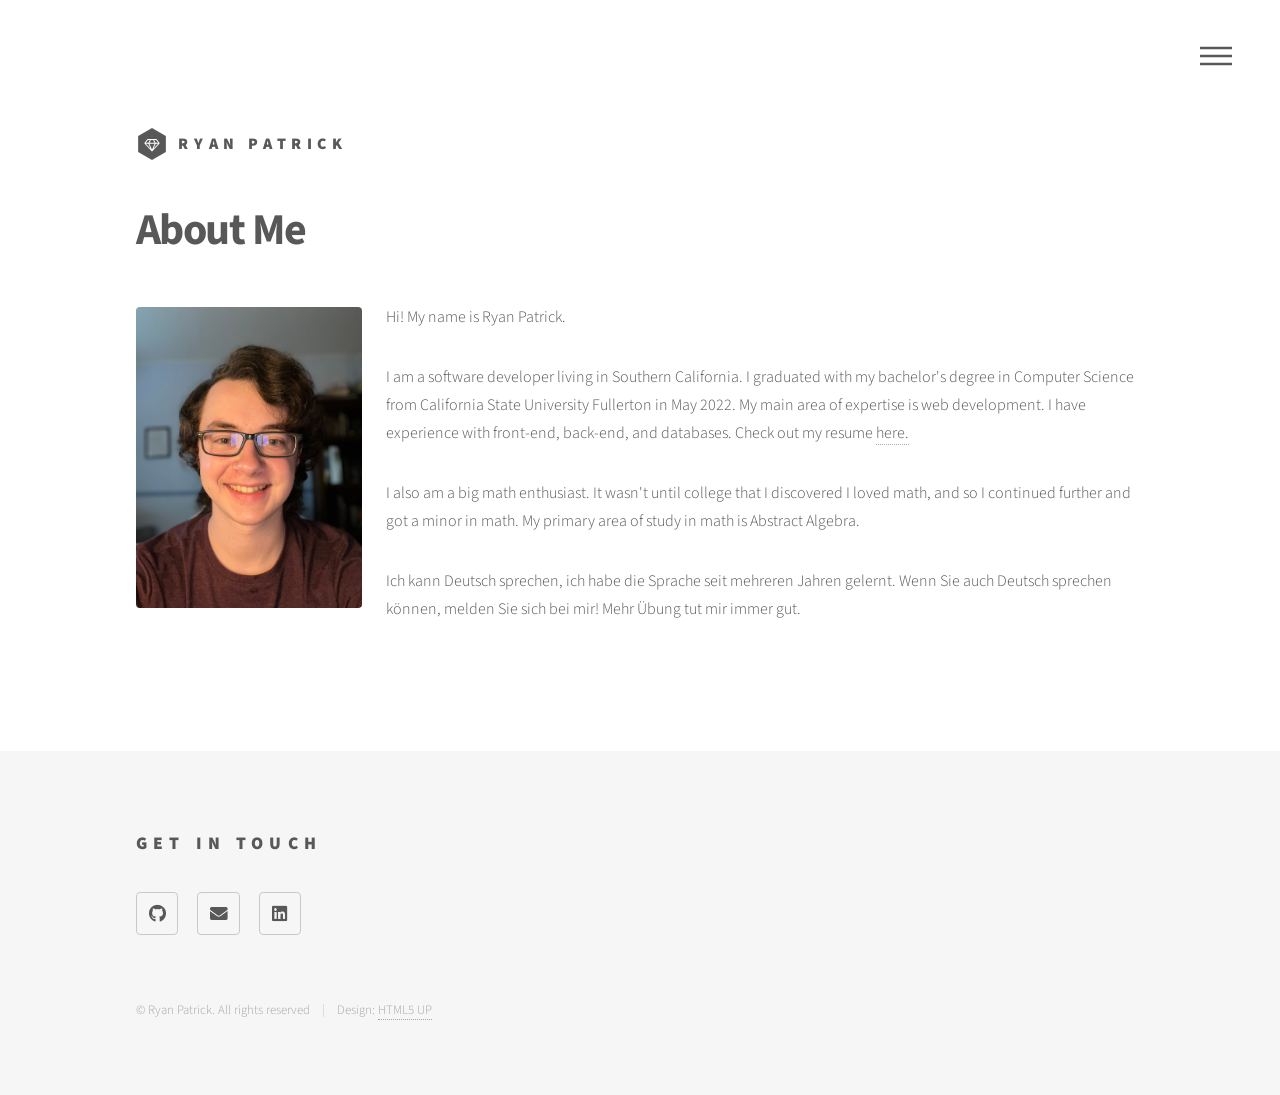
==== commit e5b7eb73: "Added resume to about me page." ====
--- a/about.html
+++ b/about.html
@@ -52,7 +52,7 @@
                             <span class="image left" style="width: 250px;"><img src="images/selfportrait.jpg" alt="" /></span>
                             <p>Hi! My name is Ryan Patrick.</p> 
                             <p>I am a software developer living in Southern California. I graduated with my bachelor's degree in Computer Science from California State University Fullerton in May 2022. 
-                               My main area of expertise is web development. I have experience with front-end, back-end, and databases.
+                               My main area of expertise is web development. I have experience with front-end, back-end, and databases. Check out my resume <a href="assets/Resume_Recent.pdf">here.</a>
                             </p>
                             <p> 
                                I also am a big math enthusiast. It wasn't until college that I discovered I loved math, and so I continued further and got a minor in math.
--- a/assets/css/main.css
+++ b/assets/css/main.css
@@ -2320,6 +2320,12 @@
 		.image img {
 			border-radius: 4px;
 			display: block;
+		}
+
+		.image img.border {
+			max-width: 75%;
+			max-height: 75%;
+			border: 4px solid black;
 		}
 
 		.image.left, .image.right {
@@ -2572,7 +2578,7 @@
 		-webkit-flex-wrap: wrap;
 		-ms-flex-wrap: wrap;
 		flex-wrap: wrap;
-		postiion: relative;
+		position: relative;
 		margin: -2.5em 0 0 -2.5em;
 	}
 
